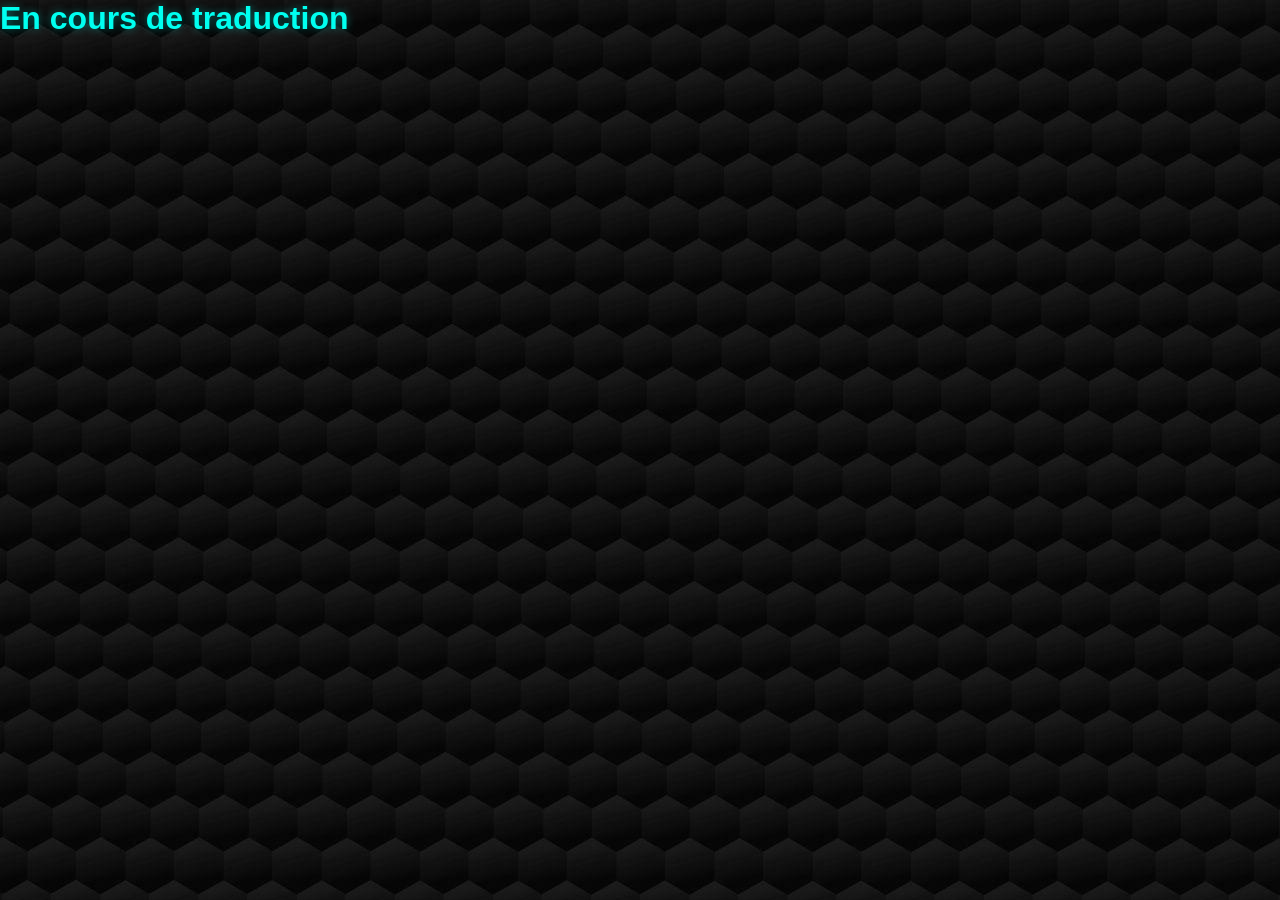
==== index_ar.html @ 25be828a "fixing stuff" ====
<!DOCTYPE html>
<html lang="ar">

<head>
    <meta charset="UTF-8">
    <meta name="viewport" content="width=device-width, initial-scale=1.0">
    <title>Mon site portfolio</title>
    <script src="script.js" defer></script>
    <link rel="stylesheet" href="style.css">
</head>

<body>
    <h1>En cours de traduction</h1>
</body>

</html>
---- style.css ----
*, *::before, *::after {
    box-sizing: border-box;
    margin: 0;
    padding: 0;
}

body, html {
  background-image: url("images/270994.jpg");
  overflow: hidden;
  font-family: 'Segoe UI', Roboto, sans-serif;
  color: #e0e0e0;
}

main {
 display: grid;
  grid-template-columns: 100vw 100vw 100vw; 
  
  grid-template-rows: 100vh 100vh;
  transform: translate(-100vw, 0vh);

  transition: transform 0.6s ease-in-out;

}


#Home {
    grid-column: 2;
    grid-row: 1;
}


#Resume {
    grid-row: 1;
    grid-column: 1;
}

#About {
    grid-row: 1;
    grid-column: 3;
}

#Projects {
    grid-row: 2;
    grid-column: 2;
}

#Home, #Resume, #About, #Projects {
    width: 100vw;
    height: 100vh;
    display: grid;
    grid-template-columns: 1fr auto 1fr;
    grid-template-rows: 1fr auto 1fr;
    padding: 20px; 
}
.Left-arrow img, 
.Right-arrow img, 
.Up-arrow img, 
.Down-arrow img {
    width: 96px;
    height: 96px;
    object-fit: contain;
    flex-shrink: 0;
}

#Resume .Right-arrow {
    grid-row: 2;
    grid-column: 3;
    display: flex;
    align-items: center;
    justify-content: flex-end;
    z-index: 10; /* Assure que la flèche reste cliquable au-dessus du reste */
}
.Left-arrow {
    display: flex;
    align-items: center;
    justify-content: flex-start; /* Tout à gauche */
    gap: 10px;
    grid-row: 2;
    grid-column: 1;
}

.Right-arrow{
    display: flex;
    align-items: center;
    justify-content: flex-end; /* Tout à droite */
    gap: 10px;
    grid-row: 2;
    grid-column: 3;
    max-width: 100%;
}

.Up-arrow{
    margin-top: 60px;
    margin-bottom: 20px;
    display: flex;
    flex-direction: column;
    align-items: center;
    justify-content: flex-start; /* Tout en haut */
    gap: 10px;
    grid-row: 1;
    grid-column: 2;
}

.Down-arrow{
    display: flex;
    flex-direction: column;
    align-items: center;
    justify-content: flex-end; /* Tout en bas */
    gap: 10px;
    grid-row: 3;
    grid-column: 2;
}

.Left-arrow, .Right-arrow, .Up-arrow, .Down-arrow {
  cursor: pointer;
  transition: transform 0.2s ease, filter 0.2s ease;
}

.Left-arrow:hover, .Right-arrow:hover, .Up-arrow:hover, .Down-arrow:hover {
  transform: scale(1.08);
  filter: drop-shadow(0 0 10px #00FFF0);
}

h1, h2, h3 {
  color: #00FFF0;
  text-shadow: 0 0 8px rgba(0, 255, 240, 0.4); /* Effet lueur cyan */
}

h2 {
  border-bottom: 1px solid rgba(0, 255, 240, 0.3);
  padding-bottom: 8px;
  margin-top: 15px;
  margin-bottom: 15px;
}

a {
  color: #00FFF0;
  text-decoration: none;
  transition: all 0.2s ease;
}

a:hover {
  text-shadow: 0 0 8px #00FFF0;
  text-decoration: underline;
}   

ul {
    list-style-type:none
}



.center-content{
    grid-row : 2;
    grid-column: 2;
    background: rgba(10, 15, 25, 0.75);
    backdrop-filter: blur(8px); /* Effet de flou arrière-plan */
    border: 1px solid rgba(0, 255, 240, 0.2); /* Bordure néon très fine */
    border-radius: 12px;
    padding: 30px;
    box-shadow: 0 8px 32px 0 rgba(0, 0, 0, 0.5);
    max-height: 80vh;
    overflow-y: auto; /* Permet le scroll interne si le texte est long */
    }

#Full-Resume {
    grid-row: 2;
    grid-column: 2;
    display: flex;
    justify-content: space-around;
    gap: 40px;
    max-width: 75vw; /* Empêche le conteneur de déborder sur la colonne de droite */
    width: 100%;
    margin: 0 auto;
}

header {
  position: fixed;
  display: flex;
  align-items: center;
  justify-content: space-between;
  top: 0;
  left: 0;
  width: 100%;
  z-index: 1000;
  padding: 10px 25px;
  background: rgba(5, 10, 15, 0.85);
  backdrop-filter: blur(5px);
  border-bottom: 1px solid rgba(0, 255, 240, 0.2);
}


header svg {
  fill: #00FFF0;
  width: 28px;
  height: 28px;
  vertical-align: middle;
  transition: transform 0.2s ease;
}
.theme-icon {
  transition: transform 0.2s ease, filter 0.2s ease;
}

.theme-icon:hover {
  transform: scale(1.15);
  filter: drop-shadow(0 0 8px #00FFF0);
}

header svg:hover {
  transform: scale(1.2);
}

.center-content::-webkit-scrollbar {
  width: 6px;
}
.center-content::-webkit-scrollbar-track {
  background: rgba(0, 0, 0, 0.3);
}
.center-content::-webkit-scrollbar-thumb {
  background: #00FFF0;
  border-radius: 3px;
}   

header select {
    background: rgba(10, 15, 25, 0.9);
    color: #00FFF0;
    border: 1px solid rgba(0, 255, 240, 0.4);
    border-radius: 6px;
    padding: 5px 10px;
    font-weight: bold;
    cursor: pointer;
    outline: none;
    transition: all 0.3s ease;
}

header select:hover {
    box-shadow: 0 0 10px rgba(0, 255, 240, 0.5);
    border-color: #00FFF0;
}

header h3 {
    font-family: 'Courier New', Courier, monospace;
    font-size: 0.9rem;
    letter-spacing: 1px;
    opacity: 0.85;
}

.skills-container {
    display: flex;
    flex-wrap: wrap;
    gap: 8px;
    margin-top: 10px;
}

.skill-tag {
    background: rgba(0, 255, 240, 0.08);
    border: 1px solid rgba(0, 255, 240, 0.3);
    color: #00FFF0;
    padding: 4px 10px;
    border-radius: 20px;
    font-size: 0.85rem;
    font-weight: 500;
    transition: all 0.2s ease;
}

.skill-tag:hover {
    background: rgba(0, 255, 240, 0.25);
    box-shadow: 0 0 8px rgba(0, 255, 240, 0.4);
    transform: translateY(-2px);
}

.skill-tag.highlight {
    border-color: rgba(0, 162, 255, 0.6);
    color: #00A2FF;
}


.project-card {
    background: rgba(5, 10, 18, 0.5);
    border-left: 3px solid #00FFF0;
    padding: 15px;
    margin-bottom: 20px;
    border-radius: 0 8px 8px 0;
    transition: transform 0.2s ease;
}

.project-card:hover {
    transform: translateX(5px);
    background: rgba(5, 10, 18, 0.7);
}

.project-card img {
    max-width: 100%;
    border-radius: 6px;
    margin: 10px 0;
    border: 1px solid rgba(0, 255, 240, 0.2);
}

#contact-me-icons {
    display: flex;
    gap : 10px;
}

.home-hero {
    display: flex;
    flex-direction: column;
    align-items: center;
    justify-content: center;
    text-align: center;
}

/* Ton nom en grand avec effet néon */
.hero-name {
    font-size: 3.5rem;             /* Grande taille d'écriture */
    font-weight: 800;
    letter-spacing: 2px;
    color: #00FFF0;
    text-shadow: 0 0 15px rgba(0, 255, 240, 0.7), 0 0 30px rgba(0, 255, 240, 0.3);
    margin-bottom: 15px;
    text-transform: uppercase;      /* Met en majuscules (facultatif) */
}

/* Réduction légère de la taille du texte d'accueil en dessous */
#Greeting {
    font-size: 1.2rem;
    color: #e0e0e0;
    text-shadow: none;
    max-width: 600px;
    line-height: 1.5;
    opacity: 0.9;
}


#minimap {
    position: fixed;
    bottom: 25px;
    right: 25px;
    z-index: 1000;
    
    display: grid;
    grid-template-columns: repeat(3, 48px); /* 3 colonnes */
    grid-template-rows: repeat(2, 48px);    /* 2 lignes */
    gap: 6px;
    
    background: rgba(10, 15, 25, 0.6);
    padding: 8px;
    border-radius: 8px;
    backdrop-filter: blur(4px);
}

/* Style de base des cellules avec contour blanc */
.map-cell {
    border: 2px solid #ffffff;
    border-radius: 4px;
    background: rgba(255, 255, 255, 0.05);
    transition: all 0.3s ease;
}

/* Désactivation des contours pour les cellules 4 et 6 */
.map-cell.empty {
    border: none;
    background: transparent;
    visibility: hidden;
}

/* Cellule active avec un point/fond rouge fluo */
.map-cell.active {
    background-color: #FF2A2A;           /* Rouge vif */
    border-color: #FF2A2A;               /* Bordure rouge */
    box-shadow: 0 0 10px rgba(255, 42, 42, 0.8); /* Effet néon rouge */
}
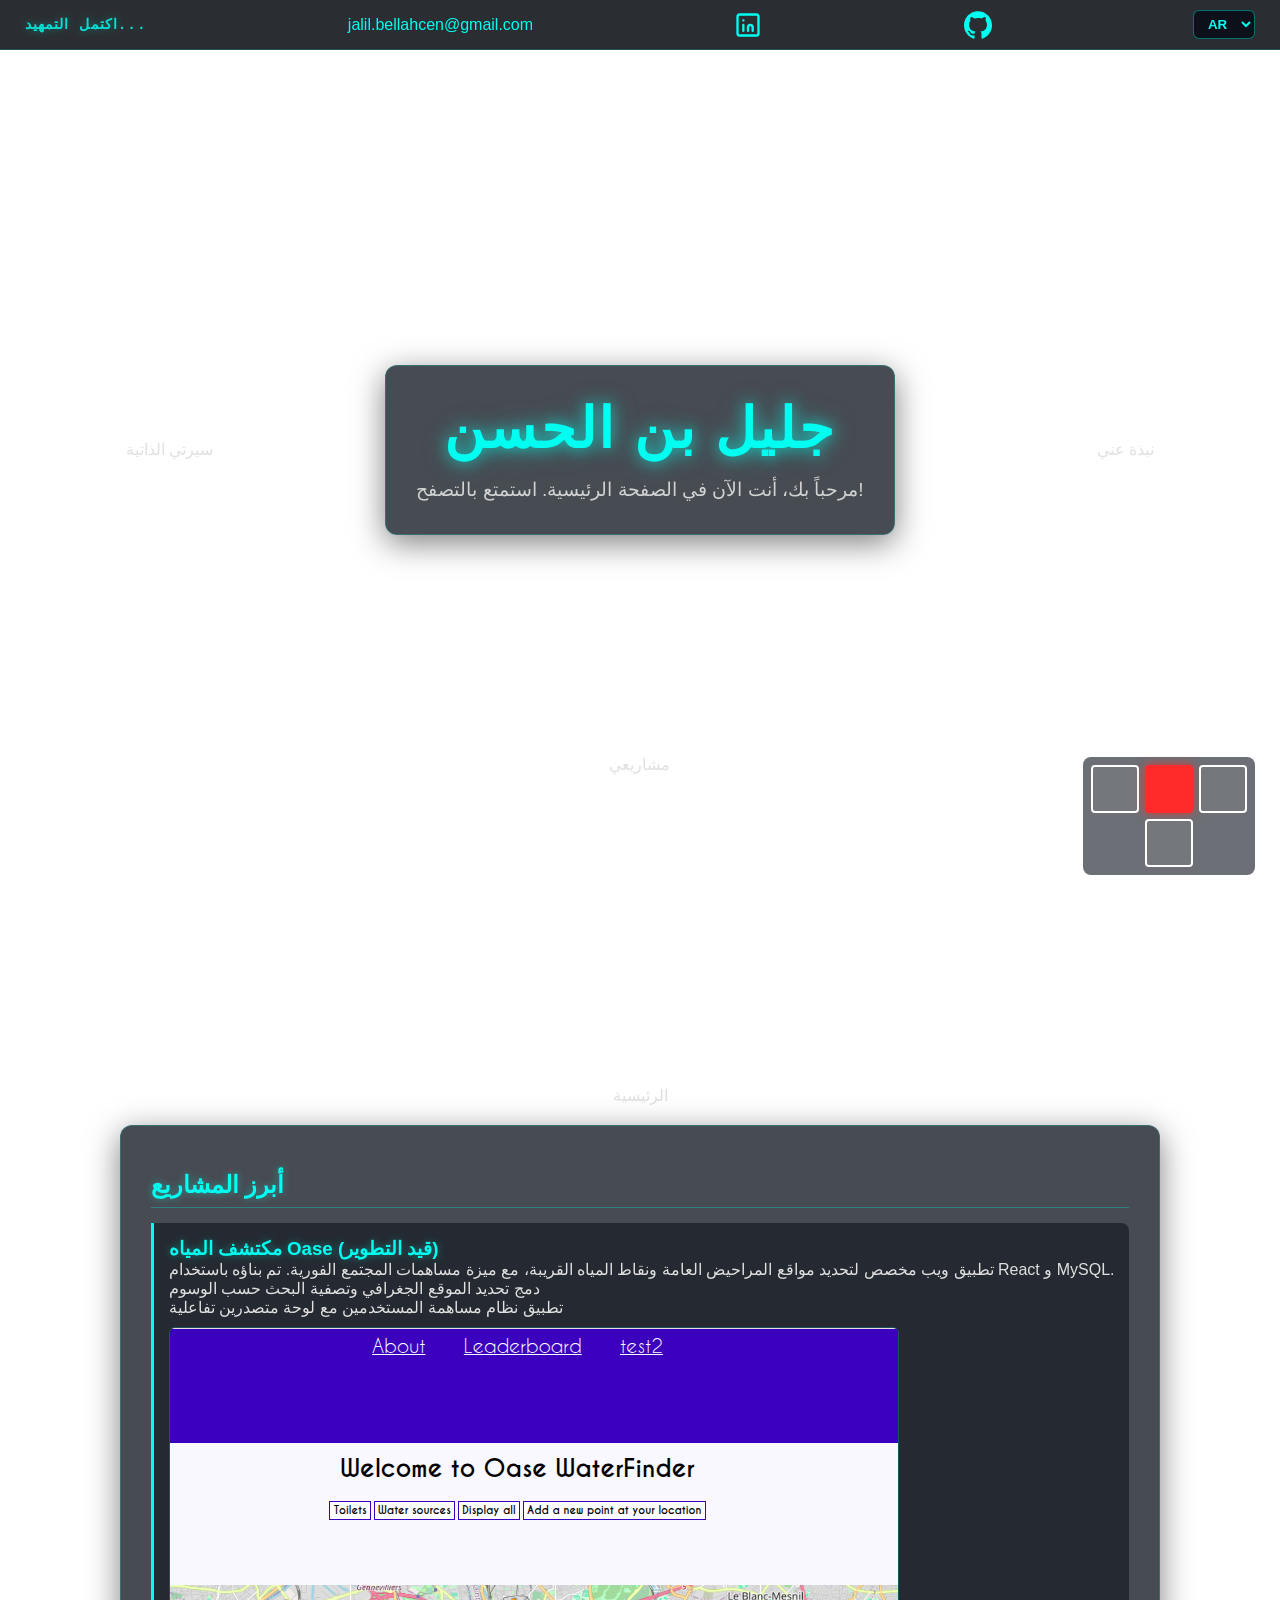
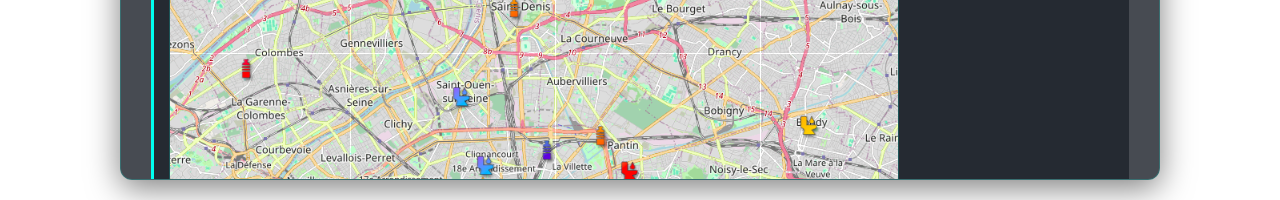
==== commit 6ff7af0f: "Adding arabic and finishing phone" ====
--- a/index_ar.html
+++ b/index_ar.html
@@ -4,13 +4,235 @@
 <head>
     <meta charset="UTF-8">
     <meta name="viewport" content="width=device-width, initial-scale=1.0">
-    <title>Mon site portfolio</title>
+    <title>موقعي الشخصي</title>
     <script src="script.js" defer></script>
-    <link rel="stylesheet" href="style.css">
+    <link rel="stylesheet" href="css/style.css">
+    <link rel="stylesheet" href="css/style-phone.css">
 </head>
 
 <body>
-    <h1>En cours de traduction</h1>
+    <header>
+        <h3>اكتمل التمهيد...</h3>
+        <p><a href="mailto:jalil.bellahcen@gmail.com">jalil.bellahcen@gmail.com</a></p>
+    
+        <p>
+            <a href="https://www.linkedin.com/in/jalil-bellahcen-281889329/" target="_blank" aria-label="LinkedIn">
+                <svg width="50px" height="50px" viewBox="0 0 24 24" id="linkedin" xmlns="http://www.w3.org/2000/svg" class="theme-icon">
+                    <rect x="3" y="3" width="18" height="18" rx="2" fill="none" stroke="#00FFF0" stroke-width="2"></rect>
+                    <path d="M16,17V14a2,2,0,0,0-2-2h0a2,2,0,0,0-2,2v3" fill="none" stroke="#00FFF0" stroke-linecap="round" stroke-linejoin="round" stroke-width="2"></path>
+                    <circle cx="8" cy="8" r="1" fill="#00FFF0"></circle>
+                    <path d="M8,12v5" fill="none" stroke="#00FFF0" stroke-linecap="round" stroke-linejoin="round" stroke-width="2"></path>
+                </svg>
+            </a>
+        </p>
+
+        <p>
+            <a href="https://github.com/Datruc21" target="_blank" aria-label="GitHub">
+                <svg xmlns="http://www.w3.org/2000/svg" width="50" height="50" viewBox="0 0 24 24" fill="#00FFF0" class="theme-icon">
+                    <path d="M12 .297C5.373.297 0 5.67 0 12.297c0 5.303 3.438 9.8 8.205 11.387.6.111.82-.261.82-.577v-2.234c-3.338.724-4.033-1.416-4.033-1.416-.546-1.387-1.333-1.756-1.333-1.756-1.089-.744.084-.729.084-.729 1.205.084 1.839 1.236 1.839 1.236 1.07 1.834 2.809 1.304 3.495.996.108-.776.417-1.305.759-1.605-2.665-.303-5.467-1.332-5.467-5.931 0-1.311.469-2.381 1.236-3.221-.124-.304-.535-1.527.117-3.176 0 0 1.008-.322 3.301 1.23a11.5 11.5 0 013.003-.404c1.018.005 2.044.138 3.003.404 2.291-1.552 3.297-1.23 3.297-1.23.654 1.649.243 2.872.12 3.176.77.84 1.234 1.91 1.234 3.221 0 4.61-2.807 5.625-5.48 5.921.43.372.814 1.102.814 2.222v3.293c0 .319.216.694.825.576C20.565 22.092 24 17.596 24 12.297 24 5.67 18.627.297 12 .297z"/>
+                </svg>
+            </a>
+        </p>
+        <select onchange="location = this.value;">
+            <option value="index.html">EN</option>
+            <option value="index_fr.html">FR</option>
+            <option value="index_ar.html" selected>AR</option>
+        </select>
+    </header>
+
+    <main>
+    <section id="Home">
+        <div class="Left-arrow">
+        <img src="images/chevrons/icons8-chevron-W.png" onclick="goTo('resume')">
+        <p onclick="goTo('resume')">سيرتي الذاتية</p>
+        </div>
+        <div class="center-content home-hero">
+        <h1 class="hero-name">جليل بن الحسن</h1>
+        <p id="Greeting">مرحباً بك، أنت الآن في الصفحة الرئيسية. استمتع بالتصفح!</p>
+        </div>        
+        <div class="Right-arrow">
+        <p onclick="goTo('about')">نبذة عني</p>
+        <img src="images/chevrons/icons8-chevron-E.png" onclick="goTo('about')">
+        </div>        
+        <div class="Down-arrow">
+            <p onclick="goTo('projects')">مشاريعي</p>
+            <img src="images/chevrons/icons8-chevron-S.png" onclick="goTo('projects')">
+        </div>
+    </section>
+
+    <section id="Resume">
+        <div id="Full-Resume" class="center-content">
+        <div>
+        <h2>التعليم</h2>
+        <h3><b>إيفريه (Efrei)</b> - فيلجويف، فرنسا</h3>
+        <p><i>2024 – 2029</i></p>
+        <p>ماجستير العلوم في علوم الحاسوب والهندسة</p>
+        <h3><b>ثانوية بيزو (Bezout)</b> - نيمور، فرنسا</h3>
+        <p><i>2021 – 2024</i></p>
+        <p>شهادة البكالوريا العامة — تخصص الرياضيات والفيزياء</p>
+        <p>تخرج بتقدير ممتاز جداً (Mention Très Bien)</p>
+        </div>
+
+        <div>
+        <h2>الخبرة العملية</h2>
+        <h3><b>بونوبو (Bonobo)</b> — مساعد مبيعات | نيمور، فرنسا</h3>
+        <p><i>يناير 2026 – فبراير 2026</i></p>
+        <ul>
+            <li>استقبال، تقديم النصائح، ومساعدة العملاء داخل المتجر.</li>
+            <li>إدارة المخزون، إعادة ملء الرفوف، وعمليات الصندوق.</li>
+        </ul>
+
+        <h3><b>تريف (Trèves)</b> — متدرب في قسم المشتريات | ريمس، فرنسا</h3>
+        <p><i>يوليو 2025 – أغسطس 2025</i></p>
+        <ul>
+            <li>التعرف على عمليات المشتريات واللوجستيات في مجموعة دولية.</li>
+            <li>التعاون مع فرق متعددة التخصصات والتواصل مع الموردين الخارجيين.</li>
+        </ul>
+        </div>
+
+        <div>
+        <h2>المهارات</h2>
+        <h3>المهارات التقنية</h3>
+        <div class="skills-container">
+            <span class="skill-tag">Python</span>
+            <span class="skill-tag">C</span>
+            <span class="skill-tag">Java</span>
+            <span class="skill-tag">HTML/CSS</span>
+            <span class="skill-tag">JavaScript</span>
+            <span class="skill-tag">React</span>
+            <span class="skill-tag">MySQL</span>
+            <span class="skill-tag">Linux</span>
+        </div>
+
+    <h3 style="margin-top: 15px;">اللغات</h3>
+    <div class="skills-container">
+        <span class="skill-tag highlight">الإنكليزية (C1)</span>
+        <span class="skill-tag highlight">الفرنسية (اللغة الأم)</span>
+        <span class="skill-tag highlight">العربية الفصحى (B1)</span>
+    </div>
+    </div>
+    </div>
+
+        <div class="Right-arrow">
+        <p onclick="goTo('home')">الرئيسية</p>
+        <img src="images/chevrons/icons8-chevron-E.png" onclick="goTo('home')">
+        </div>
+    </section>
+
+    <section id="Projects">
+    <div class="center-content">
+        <h2>أبرز المشاريع</h2>
+
+        <div class="project-card">
+            <h3>مكتشف المياه Oase (قيد التطوير)</h3>
+            <p>تطبيق ويب مخصص لتحديد مواقع المراحيض العامة ونقاط المياه القريبة، مع ميزة مساهمات المجتمع الفورية. تم بناؤه باستخدام React و MySQL.</p>
+            <ul>
+                <li>دمج تحديد الموقع الجغرافي وتصفية البحث حسب الوسوم</li>
+                <li>تطبيق نظام مساهمة المستخدمين مع لوحة متصدرين تفاعلية</li>
+            </ul>
+            <img src="images/projects/oase.png" alt="صورة للمشروع">
+            <p><a href="https://github.com/Datruc21/OaseWaterFinderWebApp.git" target="_blank">عرض على GitHub →</a></p>
+        </div>
+
+        <div class="project-card">
+            <h3>تحليل البيانات الإحصائية — أداء الطلاب</h3>
+            <p>دراسة إحصائية شاملة تبحث في العلاقة بين النمط المعيشي للطلاب ونتائجهم الأكاديمية.</p>
+            <ul>
+                <li>جمع البيانات، تصميم الاستبيانات ومعالجتها الأولية (التعامل مع القيم المفقودة والتنظيف)</li>
+                <li>صياغة الفرضيات والاختبارات الإحصائية</li>
+                <li>تصور البيانات واستخلاص النتائج باستخدام Pandas و Seaborn</li>
+            </ul>
+            <p><a href="Data_analysis_study.pdf" target="_blank">قراءة الدراسة الكاملة (PDF) →</a></p>
+        </div>
+
+        <div class="project-card">
+            <h3>برنامج معالجة الصور بلغة C</h3>
+            <p>تطبيق مكتبي مبرمج بلغة C الخالصة، قادر على قراءة ومعالجة وتصدير صور صيغ BMP8 و BMP24.</p>
+            <ul>
+                <li>تطبيق خوارزميات صور مخصصة (الضبابية الدائرية، الفلتر السلبي، وتعديل الألوان)</li>
+                <li>تحسين إدارة الذاكرة وتحليل الملفات الديناميكي</li>
+            </ul>
+            <p><a href="https://github.com/Datruc21/Image_processing_Jalil_Bellahcen_Mael_Prouteau.git" target="_blank">عرض على GitHub →</a></p>
+        </div>
+
+        <div class="project-card">
+            <h3>لعبة غولف ثنائية الأبعاد بالفيزياء</h3>
+            <p>لعبة غولف جانبية التمرير تم إنشاؤها بلغة Python باستخدام Pygame، تتضمن تعزيزات طاقة وفيزياء مخصصة.</p>
+            <ul>
+                <li>تصميم عرض التضاريس باستخدام الخرائط المربعة (Tilemap)</li>
+                <li>تطبيق خوارزميات كشف التصادم باستخدام نظرية المحور الفاصل (SAT) بين الدائرة والمضلع</li>
+            </ul>
+            <img src="images/projects/ball-game.png" alt="لقطة شاشة من لعبة الغولف">
+            <p><a href="https://github.com/Olivi3rCar/BallGameMaster.git" target="_blank">عرض على GitHub →</a></p>
+        </div>
+
+        <h2>المسابقات والتحديات</h2>
+        <div class="project-card">
+            <h3>برولوجين (Prologin) — المسابقة الوطنية للبرمجة</h3>
+            <p>المشاركة في المرحلة التأهيلية للمسابقة الوطنية الفرنسية للبرمجة الموجهة للطلاب.</p>
+            <ul>
+                <li>حل تحديات برمجية ومنطقية معقدة تحت قيود زمنية صارمة</li>
+                <li>تطبيق خوارزميات نظيفة ومحسّنة بلغة Python و C</li>
+            </ul>
+        </div>
+    </div>
+        <div class="Up-arrow">
+    <img src="images/chevrons/icons8-chevron-N.png" onclick="goTo('home')">
+    <p onclick="goTo('home')">الرئيسية</p>
+    </div>
+    </section>
+
+    <section id="About">
+    <div class="center-content">
+    <h2>نبذة عني</h2>
+    <p>أنا طالب في علوم الحاسوب والهندسة في إيفريه باريس (Efrei Paris)، حيث أسعى دائماً لتعلم أشياء جديدة وتطوير مهاراتي.</p>
+    <p>أبحث حالياً عن تدريب لمدة 5 أشهر في علم البيانات وتعلم الآلة ابتداءً من نوفمبر 2027.</p>
+
+    <h2>اهتماماتي</h2>
+    <ul>
+        <li>التكنولوجيا بشكل عام، وبشكل خاص لنكس (Linux) وتعلم الآلة</li>
+        <li>الرياضيات التطبيقية في علوم الحاسوب والرياضيات الترفيهية</li>
+        <li>القراءة</li>
+    </ul>
+
+    <h2>تواصل معي</h2>
+    <p>بريدي الإلكتروني: <a href="mailto:jalil.bellahcen@gmail.com">jalil.bellahcen@gmail.com</a></p>
+    <div id="contact-me-icons">
+    <p>
+  <a href="https://www.linkedin.com/in/jalil-bellahcen-281889329/" target="_blank" aria-label="LinkedIn">
+    <svg width="50px" height="50px" viewBox="0 0 24 24" id="linkedin" xmlns="http://www.w3.org/2000/svg" class="theme-icon">
+      <rect x="3" y="3" width="18" height="18" rx="2" fill="none" stroke="#00FFF0" stroke-width="2"></rect>
+      <path d="M16,17V14a2,2,0,0,0-2-2h0a2,2,0,0,0-2,2v3" fill="none" stroke="#00FFF0" stroke-linecap="round" stroke-linejoin="round" stroke-width="2"></path>
+      <circle cx="8" cy="8" r="1" fill="#00FFF0"></circle>
+      <path d="M8,12v5" fill="none" stroke="#00FFF0" stroke-linecap="round" stroke-linejoin="round" stroke-width="2"></path>
+    </svg>
+  </a>
+</p>
+
+<p>
+   <a href="https://github.com/Datruc21" target="_blank" aria-label="GitHub">
+    <svg xmlns="http://www.w3.org/2000/svg" width="50" height="50" viewBox="0 0 24 24" fill="#00FFF0" class="theme-icon">
+    <path d="M12 .297C5.373.297 0 5.67 0 12.297c0 5.303 3.438 9.8 8.205 11.387.6.111.82-.261.82-.577v-2.234c-3.338.724-4.033-1.416-4.033-1.416-.546-1.387-1.333-1.756-1.333-1.756-1.089-.744.084-.729.084-.729 1.205.084 1.839 1.236 1.839 1.236 1.07 1.834 2.809 1.304 3.495.996.108-.776.417-1.305.759-1.605-2.665-.303-5.467-1.332-5.467-5.931 0-1.311.469-2.381 1.236-3.221-.124-.304-.535-1.527.117-3.176 0 0 1.008-.322 3.301 1.23a11.5 11.5 0 013.003-.404c1.018.005 2.044.138 3.003.404 2.291-1.552 3.297-1.23 3.297-1.23.654 1.649.243 2.872.12 3.176.77.84 1.234 1.91 1.234 3.221 0 4.61-2.807 5.625-5.48 5.921.43.372.814 1.102.814 2.222v3.293c0 .319.216.694.825.576C20.565 22.092 24 17.596 24 12.297 24 5.67 18.627.297 12 .297z"></path>
+</svg>
+  </a>
+</p>
+    </div>
+</div>
+    <div class="Left-arrow">
+    <img src="images/chevrons/icons8-chevron-W.png" onclick="goTo('home')">
+    <p onclick="goTo('home')">الرئيسية</p>
+    </div>
+    </section>
+    </main>
+
+<div id="minimap">
+    <div class="map-cell" id="map-resume"></div>   
+    <div class="map-cell active" id="map-home"></div>             
+    <div class="map-cell" id="map-about"></div>            
+    <div class="map-cell empty"></div>                     
+    <div class="map-cell" id="map-projects"></div>          
+    <div class="map-cell empty"></div>                     
+</div>
+
 </body>
-
 </html>
--- a/css/style.css
+++ b/css/style.css
@@ -0,0 +1,438 @@
+*, *::before, *::after {
+    box-sizing: border-box;
+    margin: 0;
+    padding: 0;
+}
+
+body, html {
+  background-image: url("images/270994.jpg");
+  overflow: hidden;
+  font-family: 'Segoe UI', Roboto, sans-serif;
+  color: #e0e0e0;
+}
+
+main {
+ display: grid;
+  grid-template-columns: 100vw 100vw 100vw; 
+  
+  grid-template-rows: 100vh 100vh;
+  transform: translate(-100vw, 0vh);
+
+  transition: transform 0.6s ease-in-out;
+
+}
+
+
+#Home {
+    grid-column: 2;
+    grid-row: 1;
+}
+
+
+#Resume {
+    grid-row: 1;
+    grid-column: 1;
+}
+
+#About {
+    grid-row: 1;
+    grid-column: 3;
+}
+
+#Projects {
+    grid-row: 2;
+    grid-column: 2;
+}
+
+#Home, #Resume, #About, #Projects {
+    width: 100vw;
+    height: 100vh;
+    display: grid;
+    grid-template-columns: 1fr auto 1fr;
+    grid-template-rows: 1fr auto 1fr;
+    padding: 20px; 
+}
+.Left-arrow img, 
+.Right-arrow img, 
+.Up-arrow img, 
+.Down-arrow img {
+    width: 96px;
+    height: 96px;
+    object-fit: contain;
+    flex-shrink: 0;
+}
+
+#Resume .Right-arrow {
+    grid-row: 2;
+    grid-column: 3;
+    display: flex;
+    align-items: center;
+    justify-content: flex-end;
+    z-index: 10; /* Assure que la flèche reste cliquable au-dessus du reste */
+}
+.Left-arrow {
+    display: flex;
+    align-items: center;
+    justify-content: flex-start; /* Tout à gauche */
+    gap: 10px;
+    grid-row: 2;
+    grid-column: 1;
+}
+
+.Right-arrow{
+    display: flex;
+    align-items: center;
+    justify-content: flex-end; /* Tout à droite */
+    gap: 10px;
+    grid-row: 2;
+    grid-column: 3;
+    max-width: 100%;
+}
+
+.Up-arrow{
+    margin-top: 60px;
+    margin-bottom: 20px;
+    display: flex;
+    flex-direction: column;
+    align-items: center;
+    justify-content: flex-start; /* Tout en haut */
+    gap: 10px;
+    grid-row: 1;
+    grid-column: 2;
+}
+
+.Down-arrow{
+    display: flex;
+    flex-direction: column;
+    align-items: center;
+    justify-content: flex-end; /* Tout en bas */
+    gap: 10px;
+    grid-row: 3;
+    grid-column: 2;
+}
+
+.Left-arrow, .Right-arrow, .Up-arrow, .Down-arrow {
+  cursor: pointer;
+  transition: transform 0.2s ease, filter 0.2s ease;
+}
+
+.Left-arrow:hover, .Right-arrow:hover, .Up-arrow:hover, .Down-arrow:hover {
+  transform: scale(1.08);
+  filter: drop-shadow(0 0 10px #00FFF0);
+}
+
+h1, h2, h3 {
+  color: #00FFF0;
+  text-shadow: 0 0 8px rgba(0, 255, 240, 0.4); /* Effet lueur cyan */
+}
+
+h2 {
+  border-bottom: 1px solid rgba(0, 255, 240, 0.3);
+  padding-bottom: 8px;
+  margin-top: 15px;
+  margin-bottom: 15px;
+}
+
+a {
+  color: #00FFF0;
+  text-decoration: none;
+  transition: all 0.2s ease;
+}
+
+a:hover {
+  text-shadow: 0 0 8px #00FFF0;
+  text-decoration: underline;
+}   
+
+ul {
+    list-style-type:none
+}
+
+
+
+.center-content{
+    grid-row : 2;
+    grid-column: 2;
+    background: rgba(10, 15, 25, 0.75);
+    backdrop-filter: blur(8px); /* Effet de flou arrière-plan */
+    border: 1px solid rgba(0, 255, 240, 0.2); /* Bordure néon très fine */
+    border-radius: 12px;
+    padding: 30px;
+    box-shadow: 0 8px 32px 0 rgba(0, 0, 0, 0.5);
+    max-height: 80vh;
+    overflow-y: auto; /* Permet le scroll interne si le texte est long */
+    }
+
+#Full-Resume {
+    grid-row: 2;
+    grid-column: 2;
+    display: flex;
+    justify-content: space-around;
+    gap: 40px;
+    max-width: 75vw; /* Empêche le conteneur de déborder sur la colonne de droite */
+    width: 100%;
+    margin: 0 auto;
+}
+
+header {
+  position: fixed;
+  display: flex;
+  align-items: center;
+  justify-content: space-between;
+  top: 0;
+  left: 0;
+  width: 100%;
+  z-index: 1000;
+  padding: 10px 25px;
+  background: rgba(5, 10, 15, 0.85);
+  backdrop-filter: blur(5px);
+  border-bottom: 1px solid rgba(0, 255, 240, 0.2);
+}
+
+
+header svg {
+  fill: #00FFF0;
+  width: 28px;
+  height: 28px;
+  vertical-align: middle;
+  transition: transform 0.2s ease;
+}
+.theme-icon {
+  transition: transform 0.2s ease, filter 0.2s ease;
+}
+
+.theme-icon:hover {
+  transform: scale(1.15);
+  filter: drop-shadow(0 0 8px #00FFF0);
+}
+
+header svg:hover {
+  transform: scale(1.2);
+}
+
+.center-content::-webkit-scrollbar {
+  width: 6px;
+}
+.center-content::-webkit-scrollbar-track {
+  background: rgba(0, 0, 0, 0.3);
+}
+.center-content::-webkit-scrollbar-thumb {
+  background: #00FFF0;
+  border-radius: 3px;
+}   
+
+header select {
+    background: rgba(10, 15, 25, 0.9);
+    color: #00FFF0;
+    border: 1px solid rgba(0, 255, 240, 0.4);
+    border-radius: 6px;
+    padding: 5px 10px;
+    font-weight: bold;
+    cursor: pointer;
+    outline: none;
+    transition: all 0.3s ease;
+}
+
+header select:hover {
+    box-shadow: 0 0 10px rgba(0, 255, 240, 0.5);
+    border-color: #00FFF0;
+}
+
+header h3 {
+    font-family: 'Courier New', Courier, monospace;
+    font-size: 0.9rem;
+    letter-spacing: 1px;
+    opacity: 0.85;
+}
+
+.skills-container {
+    display: flex;
+    flex-wrap: wrap;
+    gap: 8px;
+    margin-top: 10px;
+}
+
+.skill-tag {
+    background: rgba(0, 255, 240, 0.08);
+    border: 1px solid rgba(0, 255, 240, 0.3);
+    color: #00FFF0;
+    padding: 4px 10px;
+    border-radius: 20px;
+    font-size: 0.85rem;
+    font-weight: 500;
+    transition: all 0.2s ease;
+}
+
+.skill-tag:hover {
+    background: rgba(0, 255, 240, 0.25);
+    box-shadow: 0 0 8px rgba(0, 255, 240, 0.4);
+    transform: translateY(-2px);
+}
+
+.skill-tag.highlight {
+    border-color: rgba(0, 162, 255, 0.6);
+    color: #00A2FF;
+}
+
+
+.project-card {
+    background: rgba(5, 10, 18, 0.5);
+    border-left: 3px solid #00FFF0;
+    padding: 15px;
+    margin-bottom: 20px;
+    border-radius: 0 8px 8px 0;
+    transition: transform 0.2s ease;
+}
+
+.project-card:hover {
+    transform: translateX(5px);
+    background: rgba(5, 10, 18, 0.7);
+}
+
+.project-card img {
+    max-width: 100%;
+    border-radius: 6px;
+    margin: 10px 0;
+    border: 1px solid rgba(0, 255, 240, 0.2);
+}
+
+#contact-me-icons {
+    display: flex;
+    gap : 10px;
+}
+
+.home-hero {
+    display: flex;
+    flex-direction: column;
+    align-items: center;
+    justify-content: center;
+    text-align: center;
+}
+
+.hero-name {
+    font-size: 3.5rem;             
+    font-weight: 800;
+    letter-spacing: 2px;
+    color: #00FFF0;
+    text-shadow: 0 0 15px rgba(0, 255, 240, 0.7), 0 0 30px rgba(0, 255, 240, 0.3);
+    margin-bottom: 15px;
+    text-transform: uppercase;      
+}
+
+#Greeting {
+    font-size: 1.2rem;
+    color: #e0e0e0;
+    text-shadow: none;
+    max-width: 600px;
+    line-height: 1.5;
+    opacity: 0.9;
+}
+
+
+#minimap {
+    position: fixed;
+    bottom: 25px;
+    right: 25px;
+    z-index: 1000;
+    
+    display: grid;
+    grid-template-columns: repeat(3, 48px); 
+    grid-template-rows: repeat(2, 48px);    
+    gap: 6px;
+    
+    background: rgba(10, 15, 25, 0.6);
+    padding: 8px;
+    border-radius: 8px;
+    backdrop-filter: blur(4px);
+}
+
+/* Style de base des cellules avec contour blanc */
+.map-cell {
+    border: 2px solid #ffffff;
+    border-radius: 4px;
+    background: rgba(255, 255, 255, 0.05);
+    transition: all 0.3s ease;
+}
+
+/* Désactivation des contours pour les cellules 4 et 6 */
+.map-cell.empty {
+    border: none;
+    background: transparent;
+    visibility: hidden;
+}
+
+/* Cellule active avec un point/fond rouge fluo */
+.map-cell.active {
+    background-color: #FF2A2A;           /* Rouge vif */
+    border-color: #FF2A2A;               /* Bordure rouge */
+    box-shadow: 0 0 10px rgba(255, 42, 42, 0.8); /* Effet néon rouge */
+}
+
+
+
+@media (max-width: 768px) {
+    
+    header {
+        padding: 8px 12px;
+    }
+    header h3 {
+        font-size: 0.75rem; 
+    }
+    header svg {
+        width: 22px;
+        height: 22px;
+    }
+
+    .center-content {
+        -webkit-overflow-scrolling: touch;
+        max-height: 70vh; 
+        padding: 15px;
+        width: 88vw;      
+    }
+
+    .hero-name {
+        font-size: 2.2rem;
+    }
+    #Greeting {
+        font-size: 1rem;
+    }
+
+    #Full-Resume {
+        flex-direction: column;
+        gap: 20px;
+        max-width: 88vw;
+    }
+
+    .Left-arrow img, 
+    .Right-arrow img, 
+    .Up-arrow img, 
+    .Down-arrow img {
+        width: 45px;
+        height: 45px;
+    }
+    
+    .Left-arrow p, 
+    .Right-arrow p, 
+    .Up-arrow p, 
+    .Down-arrow p {
+        font-size: 0.8rem; 
+    }
+
+    
+    .Up-arrow {
+        margin-top: 50px;
+    }
+
+    #minimap {
+        bottom: 12px;
+        right: 12px;
+        padding: 5px;
+        gap: 4px;
+        grid-template-columns: repeat(3, 20px);
+        grid-template-rows: repeat(2, 20px);
+    }
+    .map-cell.active::after {
+        width: 8px;
+        height: 8px;
+    }
+}
--- a/css/style-phone.css
+++ b/css/style-phone.css
@@ -0,0 +1,151 @@
+    @media (max-width: 768px) {
+        
+        header {
+            height: auto;
+            padding: 8px 12px;
+            flex-wrap: wrap;
+            gap: 8px;
+        }
+        
+        header h3 {
+            font-size: 0.7rem;
+            margin: 0;
+            text-align: center;
+            width: 100%;    
+        }
+        
+        header svg {
+            width: 22px;
+            height: 22px;
+        }
+
+        #Home, #Resume, #About, #Projects {
+            display: flex;
+            flex-direction: column;
+            justify-content: space-between;
+            align-items: center;
+            padding: 65px 15px 85px 15px;
+            overflow: hidden;
+            box-sizing: border-box;
+        }
+
+        .center-content {
+            max-height: 52vh; 
+            padding: 15px;
+            width: 90vw;      
+            margin: auto 0;
+            grid-row: auto;
+            grid-column: auto;
+        }
+
+        .home-hero {
+            margin-top: 25px;
+        }
+
+        .hero-name {
+            font-size: 2rem;
+        }
+        
+        #Greeting {
+            font-size: 0.95rem;
+        }
+
+        #Full-Resume {
+            flex-direction: column;
+            gap: 20px;
+            max-width: 90vw;
+            max-height: 52vh;
+            padding: 15px;
+            margin: auto 0;
+            grid-row: auto;
+            grid-column: auto;
+        }
+
+        .Left-arrow img, 
+        .Right-arrow img, 
+        .Up-arrow img, 
+        .Down-arrow img {
+            width: 38px;
+            height: 38px;
+        }
+        
+        .Left-arrow p, 
+        .Right-arrow p, 
+        .Up-arrow p, 
+        .Down-arrow p {
+            font-size: 0.8rem; 
+        }
+
+      
+        #Home {
+            display: flex;
+            flex-wrap: wrap;
+            flex-direction: row;
+            justify-content: center;
+            align-content: space-between;
+        }
+
+        #Home .center-content {
+            width: 100%;
+            order: 1;
+            margin-top: 20%;
+        }
+
+        #Home .Left-arrow {
+            order: 2;
+            width: 48%;
+            justify-content: center;
+            margin: 10px 0 0 0;
+        }
+
+        #Home .Right-arrow {
+            order: 3;
+            width: 48%;
+            justify-content: center;
+            margin: 10px 0 0 0;
+        }
+
+        #Home .Down-arrow {
+            order: 4;
+            width: 100%;
+            justify-content: center;
+            margin-top: 10%;
+        }
+
+        
+        #Projects .center-content {
+            order: 2; 
+        }
+
+        #Projects .Up-arrow {
+            order: 1; 
+            margin-top: 10%;
+            margin-bottom: 0;
+            flex-shrink: 0;
+        }
+
+       #Resume .Right-arrow, 
+       #About .Left-arrow {
+        grid-row: auto;
+        grid-column: auto;
+        display: flex;
+        flex-direction: row;
+        align-items: center;
+        justify-content: center;
+        gap: 8px;
+        width: 100%;
+        margin-top: 2%;
+        padding-top: 0;
+        flex-shrink: 0;
+    }
+
+        /* Minimap */
+        #minimap {
+            bottom: 12px;
+            right: 12px;
+            padding: 5px;
+            gap: 4px;
+            grid-template-columns: repeat(3, 22px);
+            grid-template-rows: repeat(2, 22px);
+        }
+    }
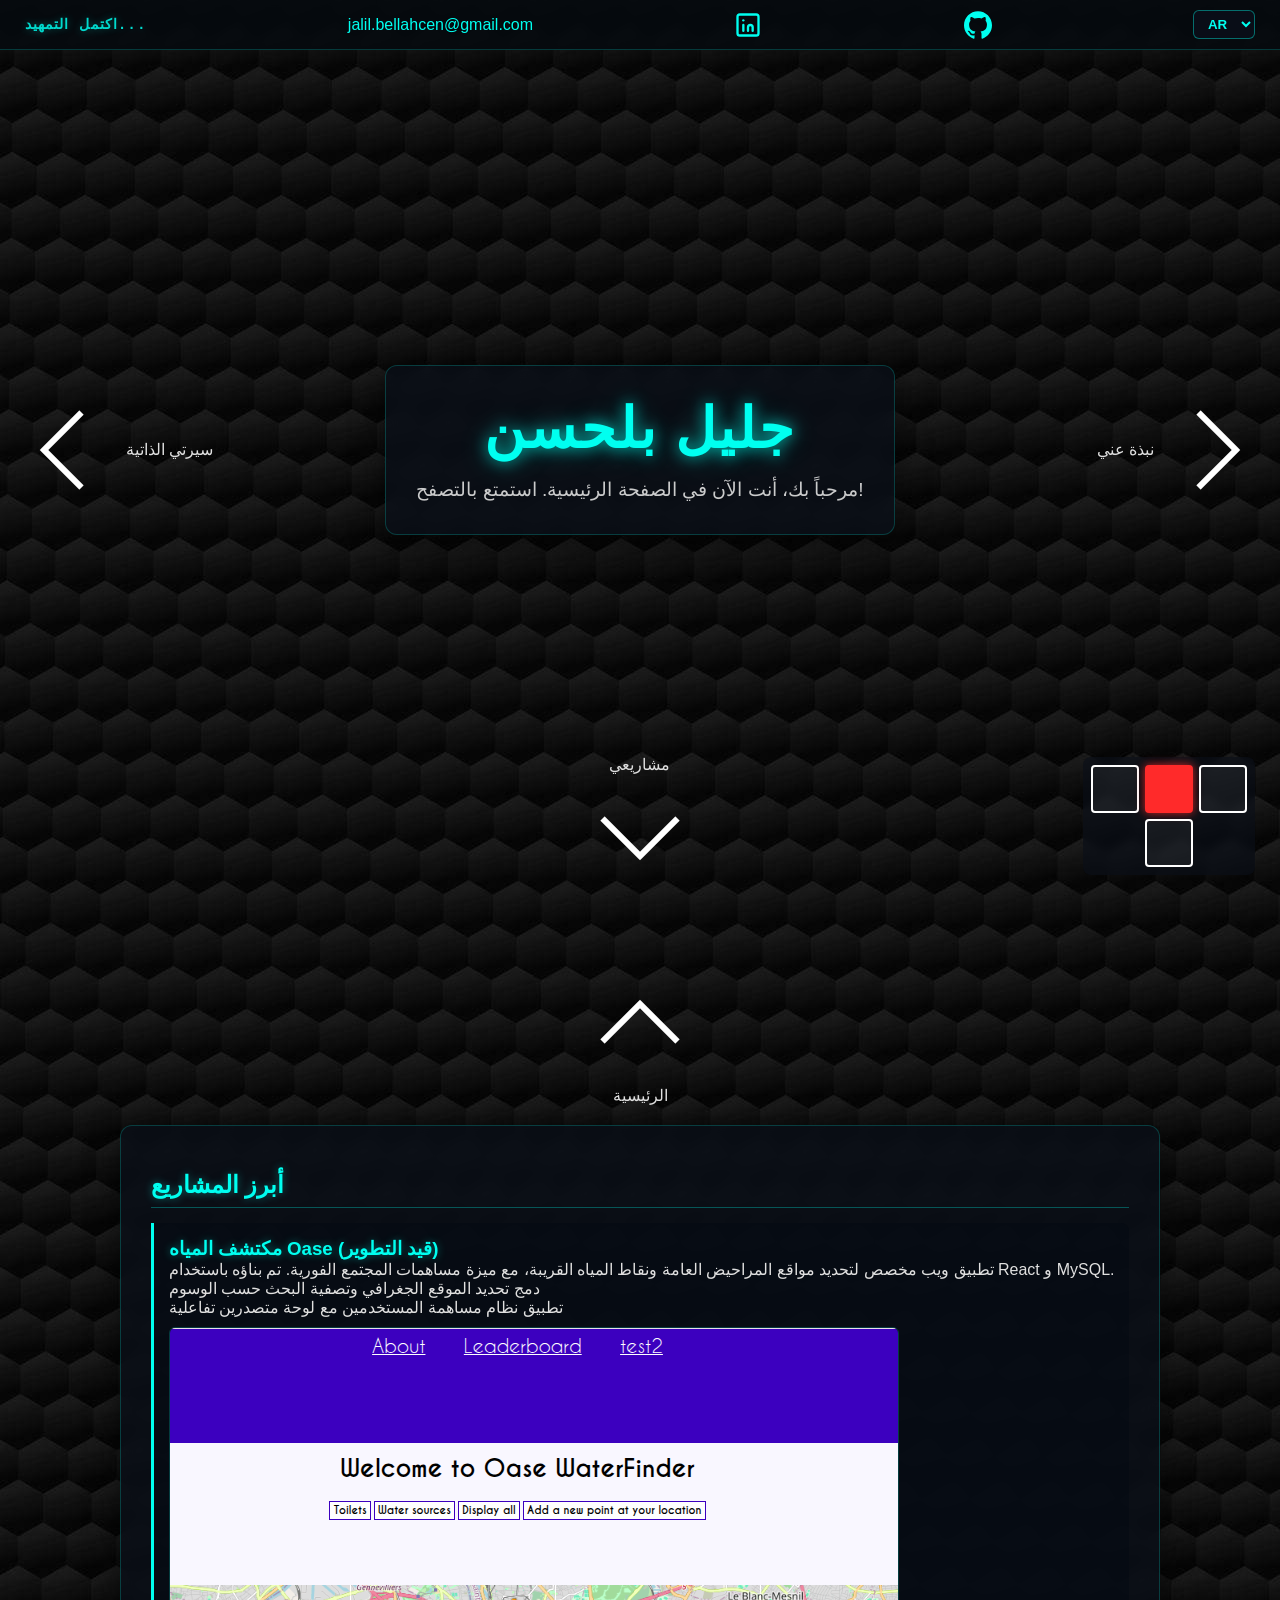
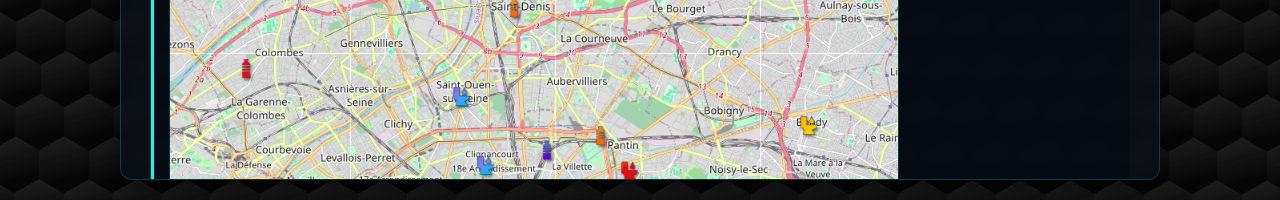
==== commit 0118c357: "Update index_ar.html" ====
--- a/index_ar.html
+++ b/index_ar.html
@@ -47,7 +47,7 @@
         <p onclick="goTo('resume')">سيرتي الذاتية</p>
         </div>
         <div class="center-content home-hero">
-        <h1 class="hero-name">جليل بن الحسن</h1>
+        <h1 class="hero-name">جليل بلحسن</h1>
         <p id="Greeting">مرحباً بك، أنت الآن في الصفحة الرئيسية. استمتع بالتصفح!</p>
         </div>        
         <div class="Right-arrow">
@@ -235,4 +235,4 @@
 </div>
 
 </body>
-</html>+</html>
--- a/css/style.css
+++ b/css/style.css
@@ -5,7 +5,7 @@
 }
 
 body, html {
-  background-image: url("images/270994.jpg");
+  background-image: url("../images/270994.jpg");
   overflow: hidden;
   font-family: 'Segoe UI', Roboto, sans-serif;
   color: #e0e0e0;
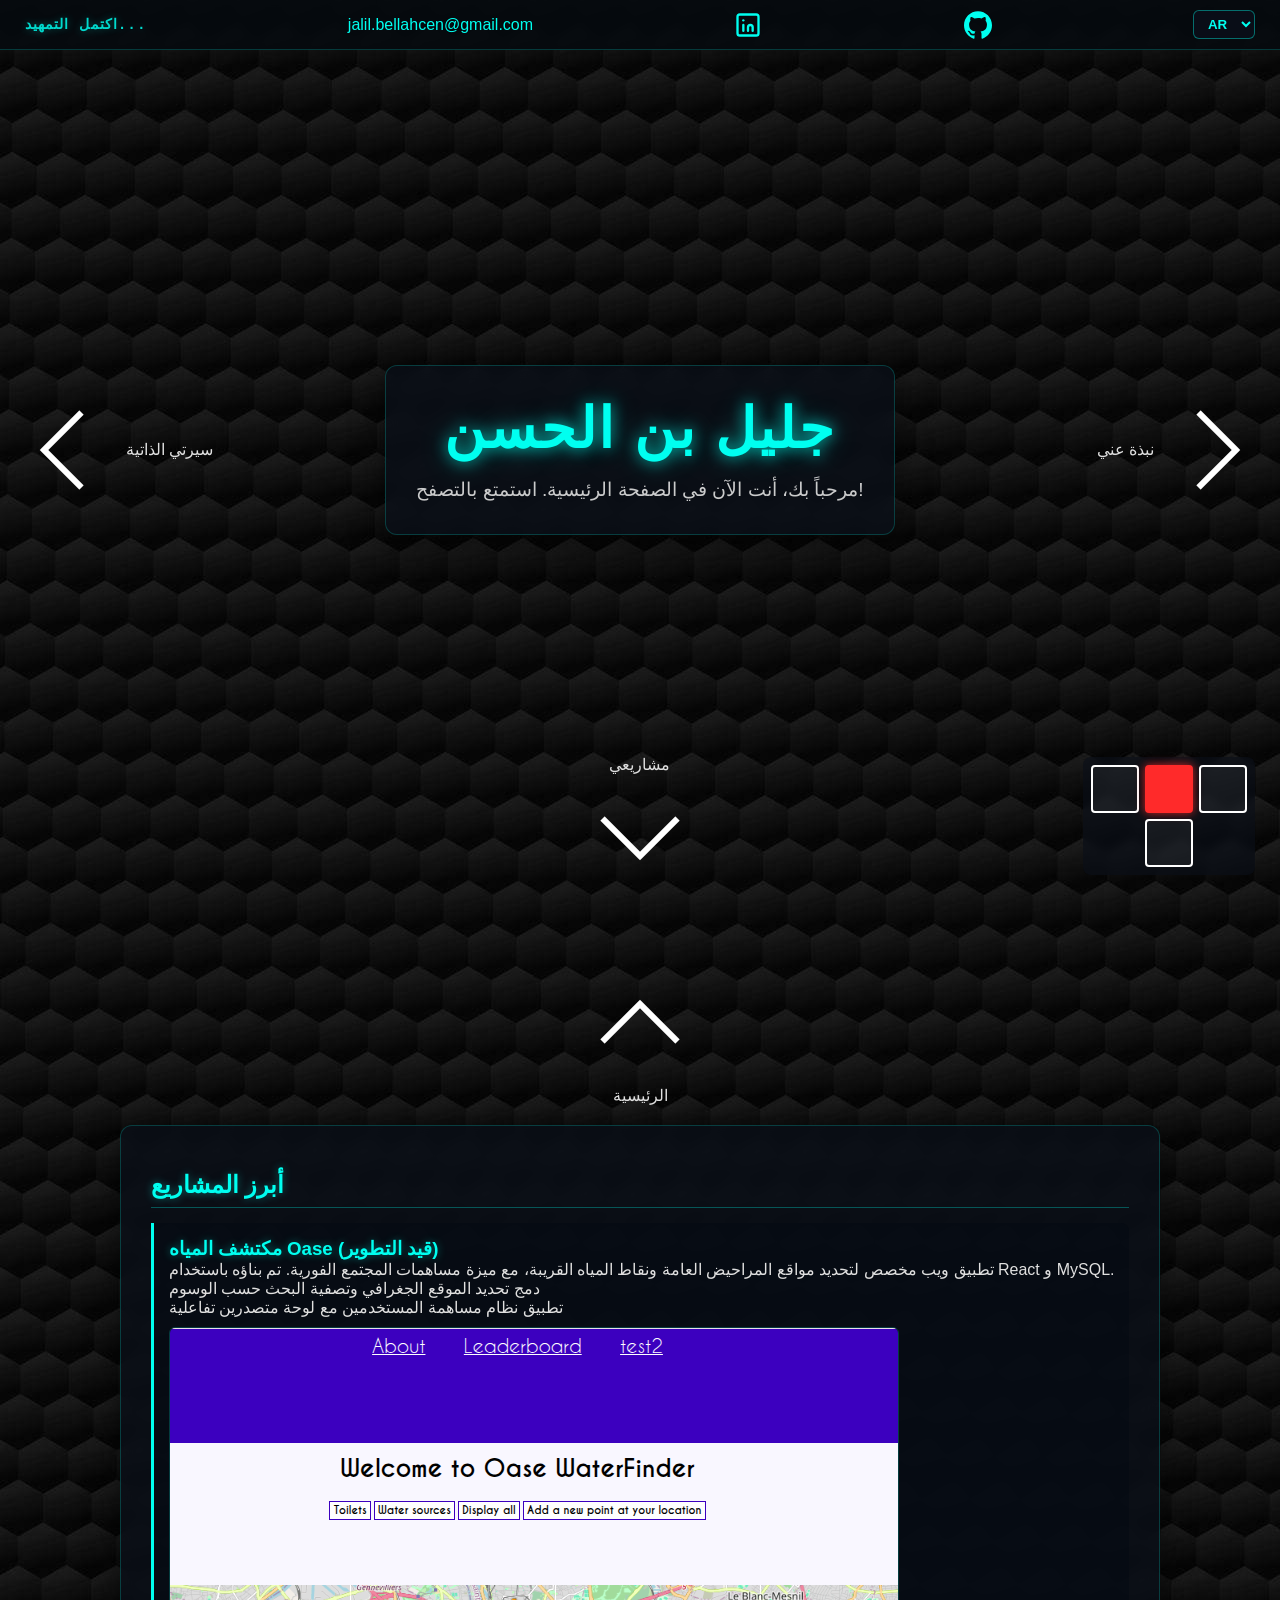
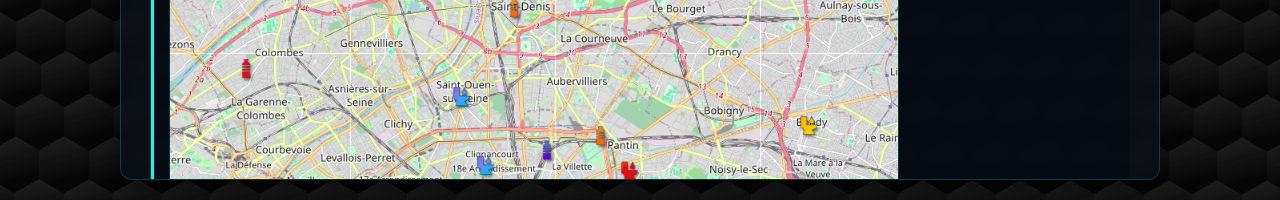
==== commit 3c09ea1b: "added driving license and ccna" ====
--- a/index_ar.html
+++ b/index_ar.html
@@ -47,7 +47,7 @@
         <p onclick="goTo('resume')">سيرتي الذاتية</p>
         </div>
         <div class="center-content home-hero">
-        <h1 class="hero-name">جليل بلحسن</h1>
+        <h1 class="hero-name">جليل بن الحسن</h1>
         <p id="Greeting">مرحباً بك، أنت الآن في الصفحة الرئيسية. استمتع بالتصفح!</p>
         </div>        
         <div class="Right-arrow">
@@ -71,6 +71,13 @@
         <p><i>2021 – 2024</i></p>
         <p>شهادة البكالوريا العامة — تخصص الرياضيات والفيزياء</p>
         <p>تخرج بتقدير ممتاز جداً (Mention Très Bien)</p>
+
+        <div>
+        <h3 style="margin-top: 15px;">الشهادات</h3>
+        <div class="skills-container">
+        <span class="skill-tag highlight">CCNA 1</span>
+        </div>
+        </div>
         </div>
 
         <div>
@@ -109,6 +116,10 @@
         <span class="skill-tag highlight">الإنكليزية (C1)</span>
         <span class="skill-tag highlight">الفرنسية (اللغة الأم)</span>
         <span class="skill-tag highlight">العربية الفصحى (B1)</span>
+    </div>
+    <h3 style="margin-top: 15px;">مهارات أخرى</h3>
+    <div class="skills-container">
+        <span class="skill-tag">رخصة قيادة</span>
     </div>
     </div>
     </div>
@@ -235,4 +246,4 @@
 </div>
 
 </body>
-</html>
+</html>
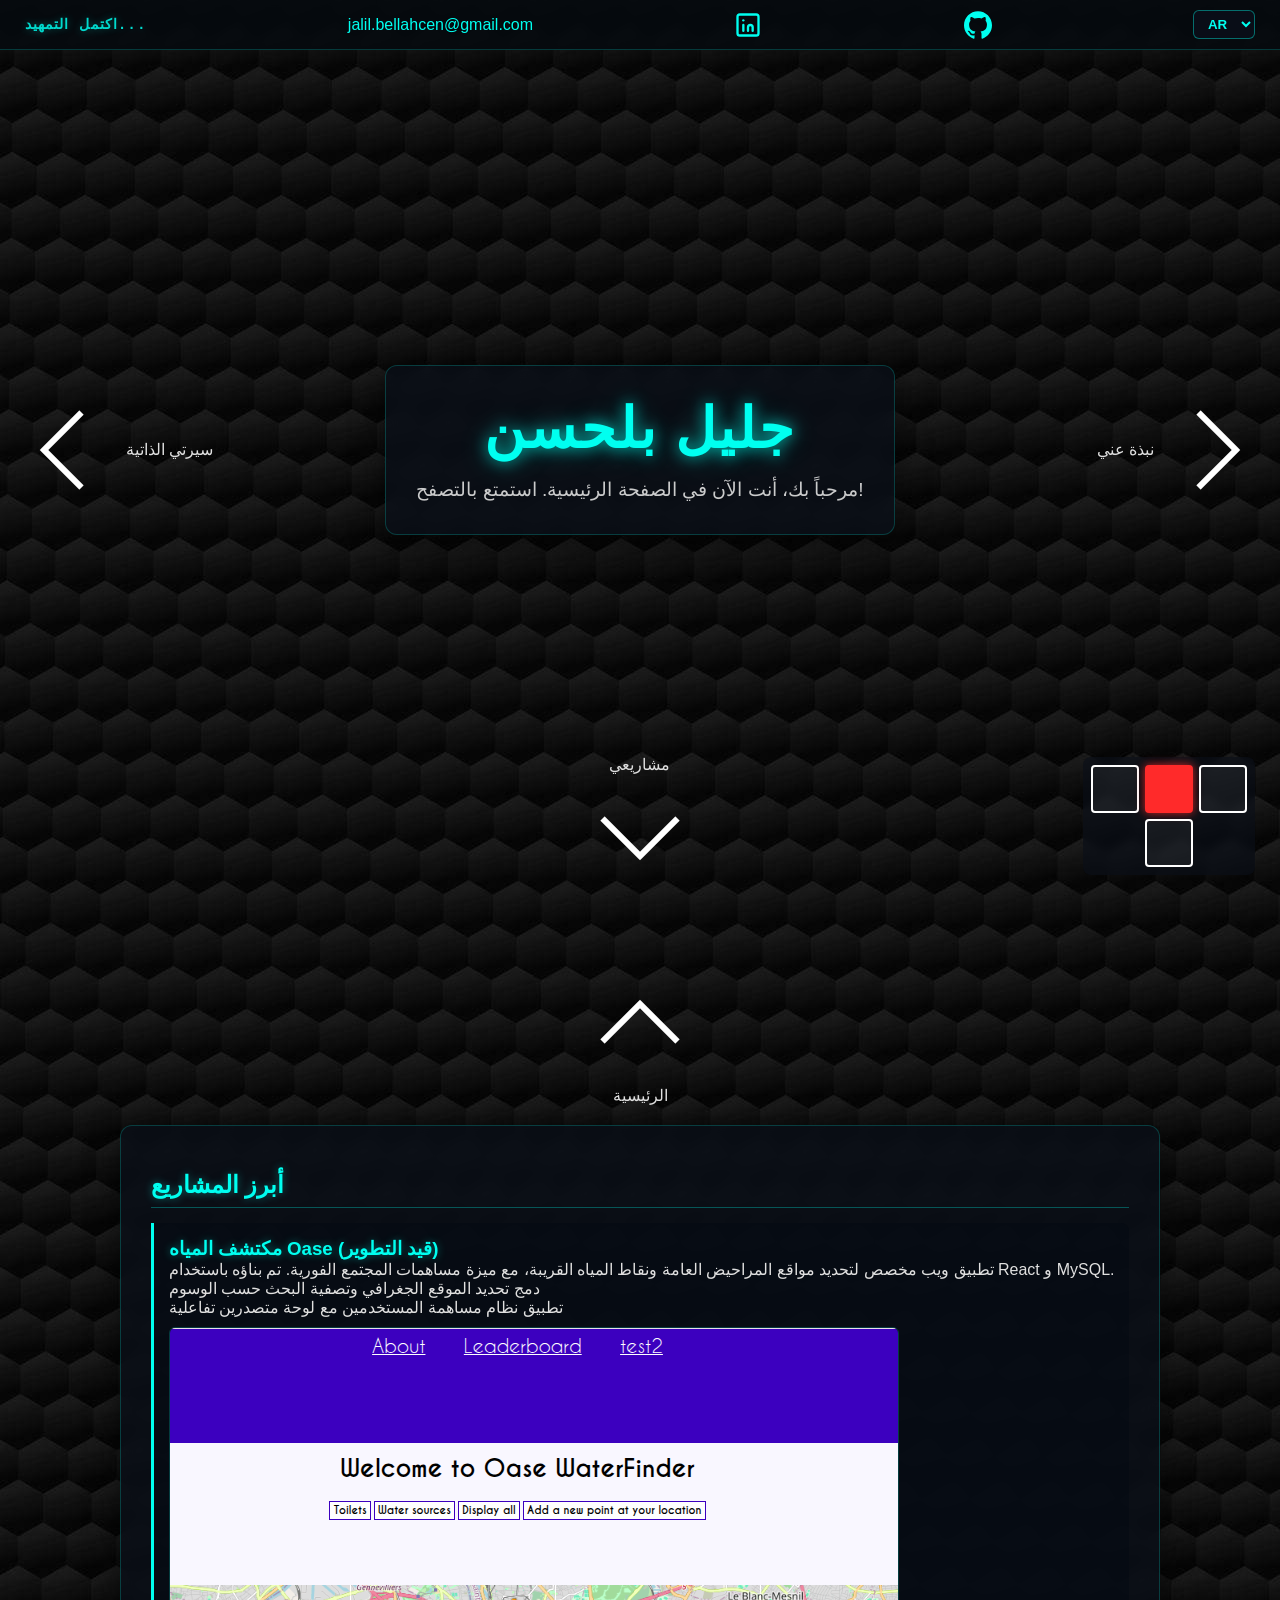
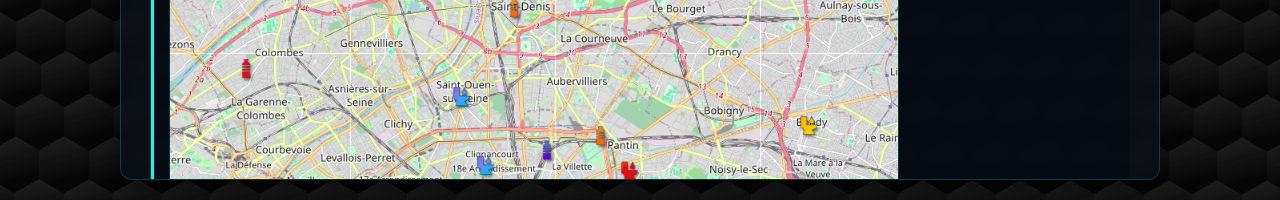
==== commit 8ab14da3: "Merge branch 'main' of https://github.com/Datruc21/datruc21.github.io i need this" ====
--- a/index_ar.html
+++ b/index_ar.html
@@ -47,7 +47,7 @@
         <p onclick="goTo('resume')">سيرتي الذاتية</p>
         </div>
         <div class="center-content home-hero">
-        <h1 class="hero-name">جليل بن الحسن</h1>
+        <h1 class="hero-name">جليل بلحسن</h1>
         <p id="Greeting">مرحباً بك، أنت الآن في الصفحة الرئيسية. استمتع بالتصفح!</p>
         </div>        
         <div class="Right-arrow">
@@ -246,4 +246,4 @@
 </div>
 
 </body>
-</html>+</html>
